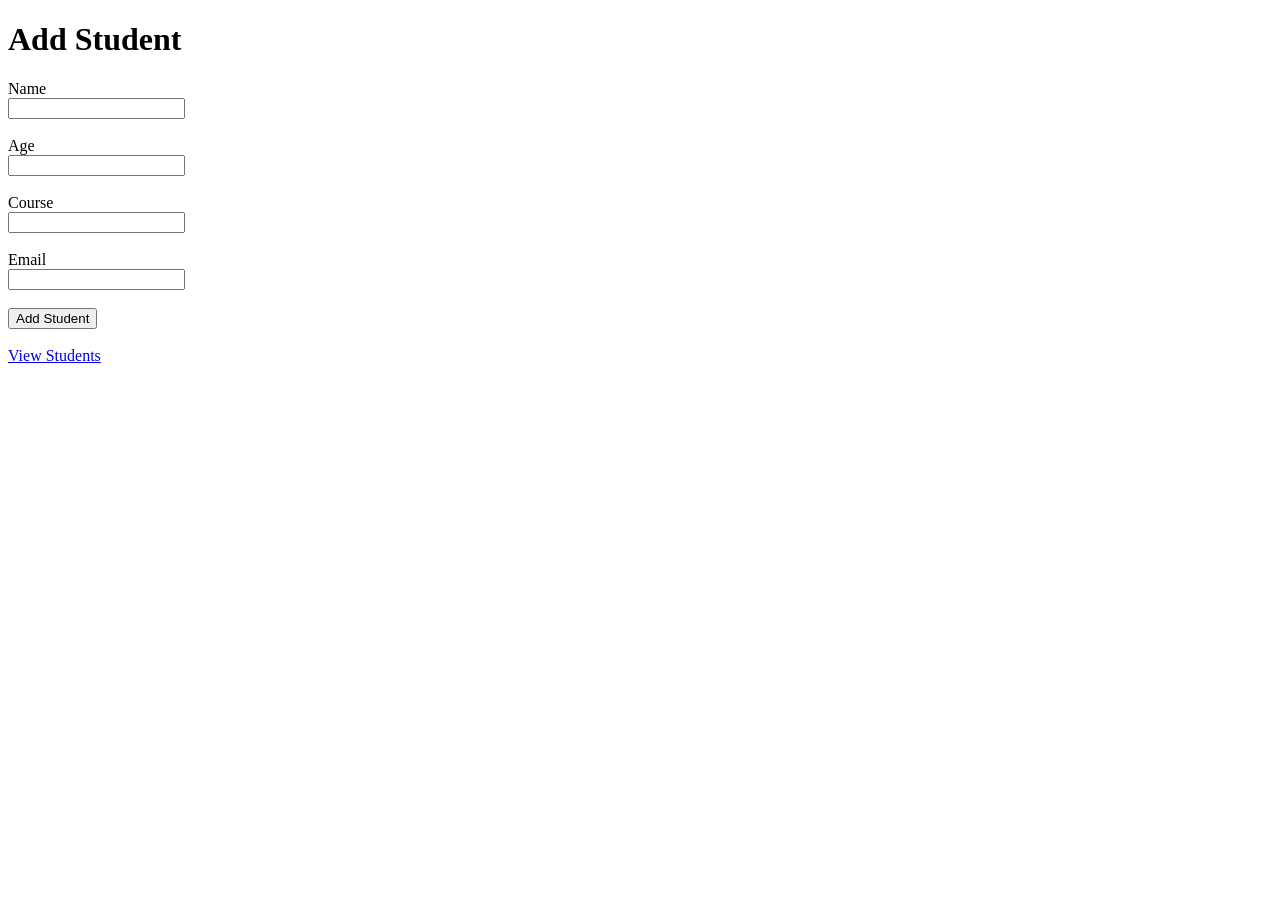
==== templates/index.html @ eb8a90b6 "update" ====
<!DOCTYPE html>
<html>

<head>
<title>Add Student</title>
</head>

<body>

<h1>Add Student</h1>

<form action="/add_student" method="POST">

<label>Name</label><br>
<input type="text" name="name" required><br><br>

<label>Age</label><br>
<input type="number" name="age" required><br><br>

<label>Course</label><br>
<input type="text" name="course" required><br><br>

<label>Email</label><br>
<input type="email" name="email" required><br><br>

<button type="submit">Add Student</button>

</form>

<br>

<a href="/students">View Students</a>

</body>

</html>
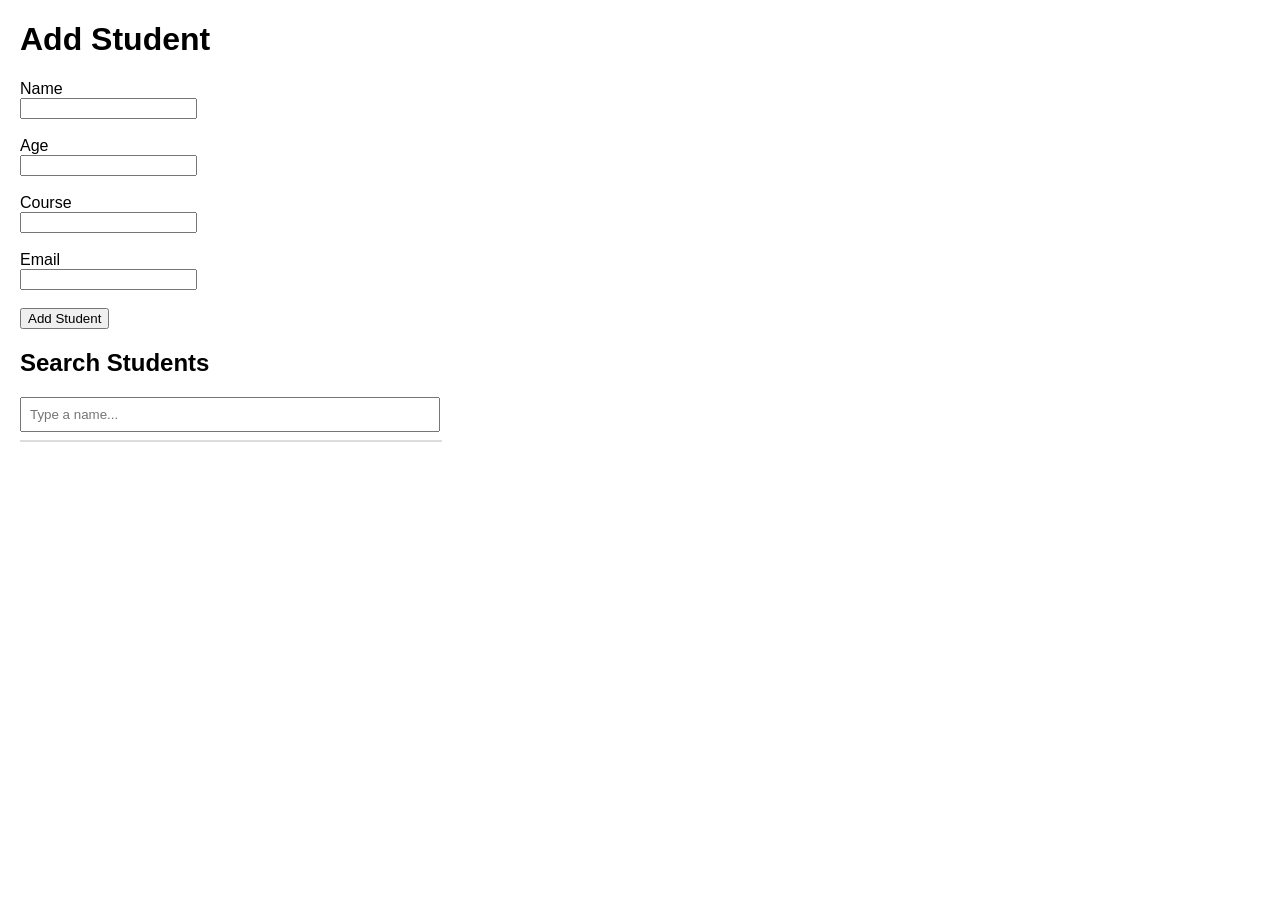
==== commit 150b0f75: "new edit" ====
--- a/templates/index.html
+++ b/templates/index.html
@@ -1,36 +1,111 @@
 <!DOCTYPE html>
 <html>
-
+ 
 <head>
-<title>Add Student</title>
+    <meta charset="utf-8">
+    <meta name="viewport" content="width=device-width, initial-scale=1">
+    <title>Add Student</title>
+    <style>
+        body { font-family: Arial, sans-serif; margin: 20px; }
+        .search-box { margin-top: 20px; }
+        #results { margin-top: 8px; border: 1px solid #ddd; max-width: 420px; }
+        .result-item { padding: 8px; cursor: pointer; border-bottom: 1px solid #eee; }
+        .result-item:hover { background:#f5f5f5; }
+ 
+        /* Modal */
+        .modal { display: none; position: fixed; z-index: 1000; left: 0; top: 0; width: 100%; height: 100%; overflow: auto; background-color: rgba(0,0,0,0.4); }
+        .modal-content { background-color: #fff; margin: 10% auto; padding: 20px; border: 1px solid #888; width: 90%; max-width: 480px; border-radius: 6px; }
+        .close { float: right; font-size: 20px; cursor: pointer; }
+        .field { margin-bottom: 8px; }
+    </style>
 </head>
-
+ 
 <body>
-
-<h1>Add Student</h1>
-
-<form action="/add_student" method="POST">
-
-<label>Name</label><br>
-<input type="text" name="name" required><br><br>
-
-<label>Age</label><br>
-<input type="number" name="age" required><br><br>
-
-<label>Course</label><br>
-<input type="text" name="course" required><br><br>
-
-<label>Email</label><br>
-<input type="email" name="email" required><br><br>
-
-<button type="submit">Add Student</button>
-
-</form>
-
-<br>
-
-<a href="/students">View Students</a>
-
+ 
+    <h1>Add Student</h1>
+ 
+    <form action="/add_student" method="POST">
+ 
+        <label>Name</label><br>
+        <input type="text" name="name" required><br><br>
+ 
+        <label>Age</label><br>
+        <input type="number" name="age" required><br><br>
+ 
+        <label>Course</label><br>
+        <input type="text" name="course" required><br><br>
+ 
+        <label>Email</label><br>
+        <input type="email" name="email" required><br><br>
+ 
+        <button type="submit">Add Student</button>
+ 
+    </form>
+ 
+    <div class="search-box">
+        <h2>Search Students</h2>
+        <input id="searchInput" type="search" placeholder="Type a name..." style="width:420px;padding:8px;">
+        <div id="results" role="list"></div>
+    </div>
+ 
+    <!-- Modal -->
+    <div id="studentModal" class="modal">
+        <div class="modal-content">
+            <span id="closeBtn" class="close">&times;</span>
+            <h3 id="modalName">Student</h3>
+            <div class="field"><strong>Age:</strong> <span id="modalAge"></span></div>
+            <div class="field"><strong>Course:</strong> <span id="modalCourse"></span></div>
+            <div class="field"><strong>Email:</strong> <span id="modalEmail"></span></div>
+        </div>
+    </div>
+ 
+    <script>
+        const input = document.getElementById('searchInput');
+        const results = document.getElementById('results');
+        const modal = document.getElementById('studentModal');
+        const closeBtn = document.getElementById('closeBtn');
+ 
+        let timeout = null;
+ 
+        input.addEventListener('input', () => {
+            clearTimeout(timeout);
+            const q = input.value.trim();
+            if (!q) { results.innerHTML = ''; return; }
+            timeout = setTimeout(() => doSearch(q), 250);
+        });
+ 
+        function doSearch(q) {
+            fetch('/search?q=' + encodeURIComponent(q))
+                .then(r => r.json())
+                .then(data => renderResults(data))
+                .catch(err => { console.error(err); results.innerHTML = '' });
+        }
+ 
+        function renderResults(list) {
+            if (!list || list.length === 0) { results.innerHTML = '<div style="padding:8px;color:#666">No results</div>'; return; }
+            results.innerHTML = '';
+            list.forEach(s => {
+                const div = document.createElement('div');
+                div.className = 'result-item';
+                div.textContent = s.name + (s.course ? ' — ' + s.course : '');
+                div.addEventListener('click', () => showModal(s));
+                results.appendChild(div);
+            });
+        }
+ 
+        function showModal(s) {
+            document.getElementById('modalName').textContent = s.name || '';
+            document.getElementById('modalAge').textContent = s.age ?? '';
+            document.getElementById('modalCourse').textContent = s.course || '';
+            document.getElementById('modalEmail').textContent = s.email || '';
+            modal.style.display = 'block';
+        }
+ 
+        closeBtn.addEventListener('click', () => modal.style.display = 'none');
+        window.addEventListener('click', (e) => { if (e.target === modal) modal.style.display = 'none'; });
+    </script>
+ 
 </body>
-
-</html>+ 
+</html>
+    
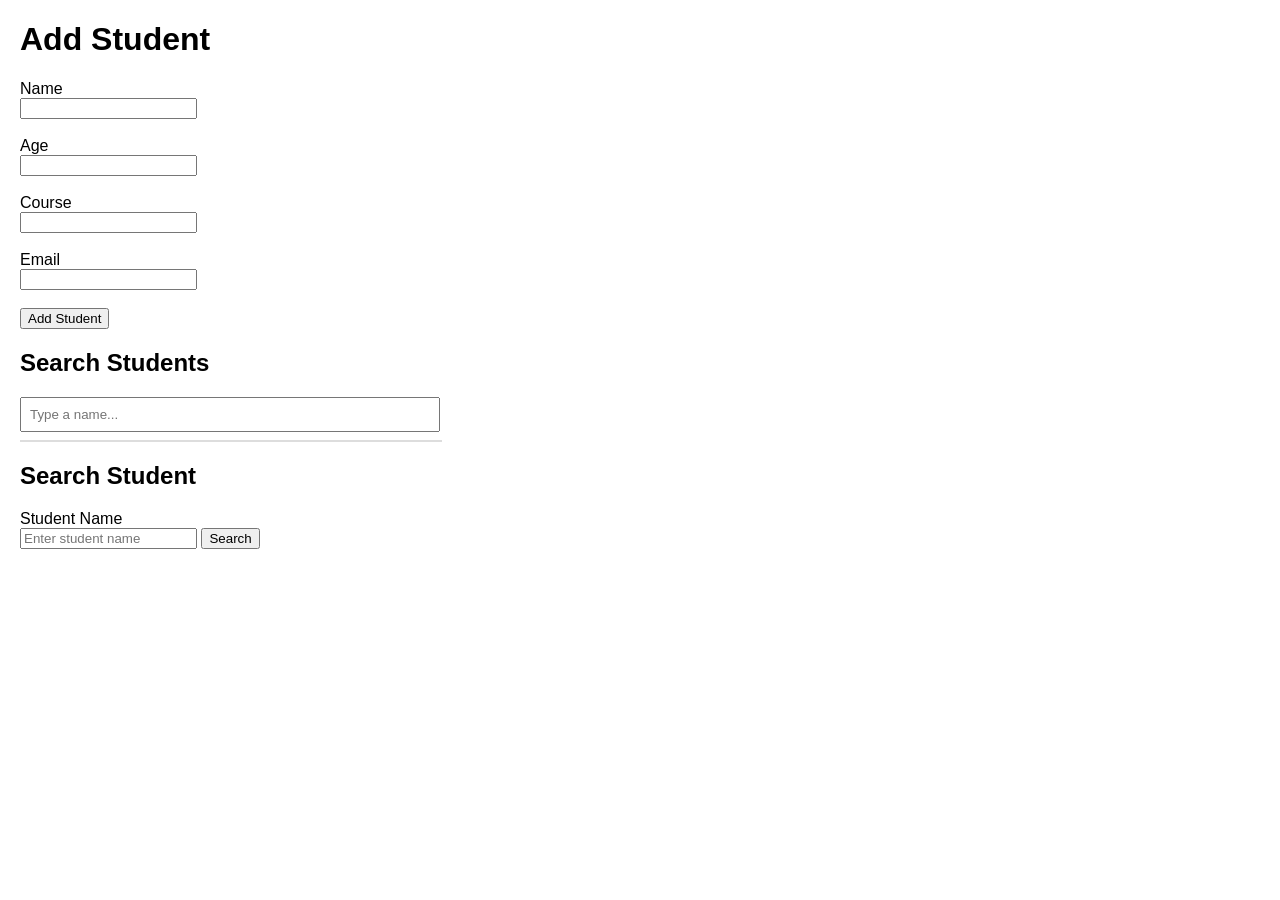
==== commit b4b0092a: "gg" ====
--- a/templates/index.html
+++ b/templates/index.html
@@ -58,6 +58,18 @@
             <div class="field"><strong>Email:</strong> <span id="modalEmail"></span></div>
         </div>
     </div>
+    <h2>Search Student</h2>
+
+<form action="/search" method="GET">
+
+<label>Student Name</label><br>
+<input type="text" name="name" placeholder="Enter student name">
+
+<button type="submit">Search</button>
+
+</form>
+
+<br>
  
     <script>
         const input = document.getElementById('searchInput');
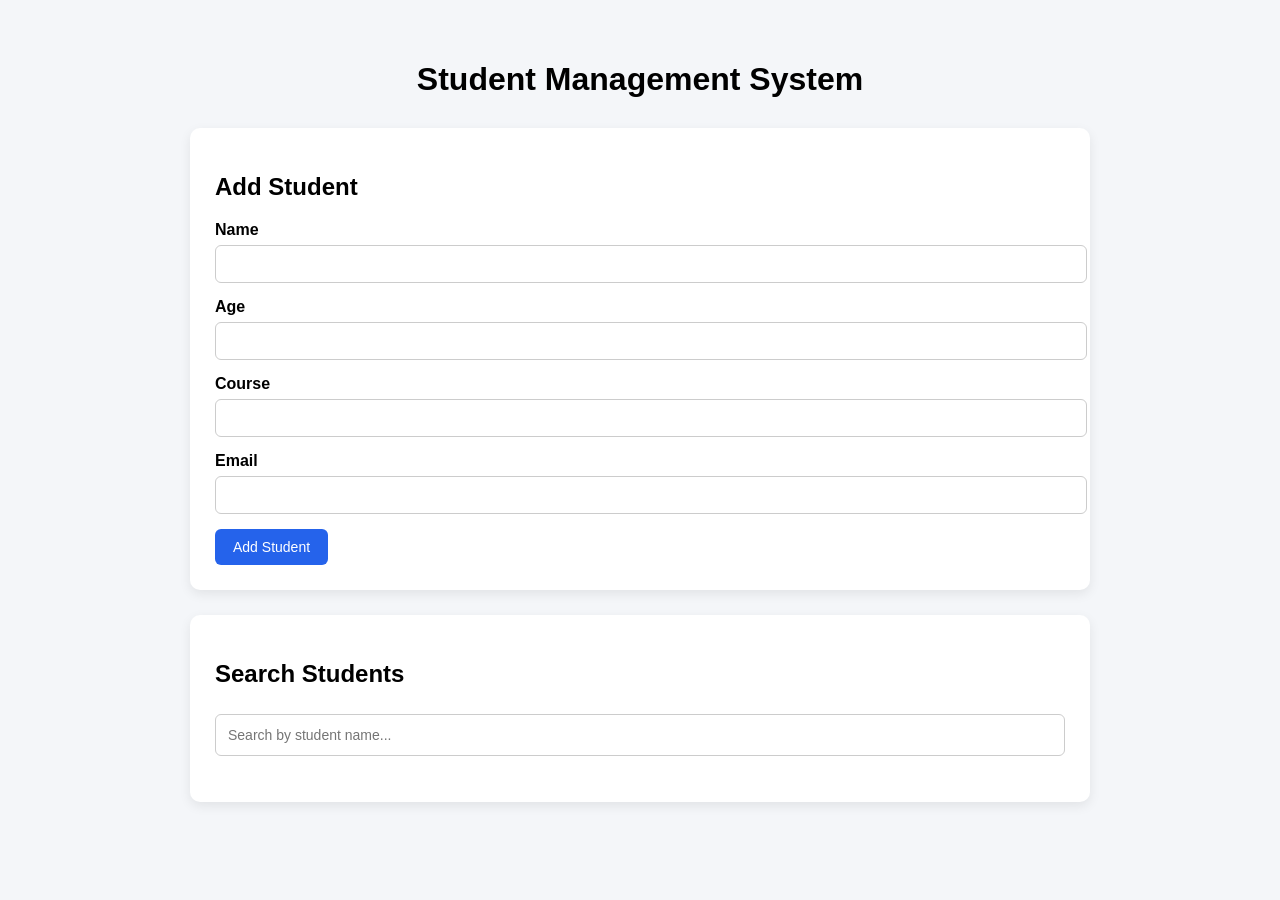
==== commit ff1c43b7: "ms" ====
--- a/templates/index.html
+++ b/templates/index.html
@@ -1,123 +1,276 @@
 <!DOCTYPE html>
 <html>
- 
+
 <head>
-    <meta charset="utf-8">
-    <meta name="viewport" content="width=device-width, initial-scale=1">
-    <title>Add Student</title>
-    <style>
-        body { font-family: Arial, sans-serif; margin: 20px; }
-        .search-box { margin-top: 20px; }
-        #results { margin-top: 8px; border: 1px solid #ddd; max-width: 420px; }
-        .result-item { padding: 8px; cursor: pointer; border-bottom: 1px solid #eee; }
-        .result-item:hover { background:#f5f5f5; }
- 
-        /* Modal */
-        .modal { display: none; position: fixed; z-index: 1000; left: 0; top: 0; width: 100%; height: 100%; overflow: auto; background-color: rgba(0,0,0,0.4); }
-        .modal-content { background-color: #fff; margin: 10% auto; padding: 20px; border: 1px solid #888; width: 90%; max-width: 480px; border-radius: 6px; }
-        .close { float: right; font-size: 20px; cursor: pointer; }
-        .field { margin-bottom: 8px; }
-    </style>
+
+<meta charset="utf-8">
+<meta name="viewport" content="width=device-width, initial-scale=1">
+
+<title>Student Management System</title>
+
+<style>
+
+body{
+    font-family: "Segoe UI", Arial, sans-serif;
+    background:#f4f6f9;
+    margin:0;
+    padding:40px;
+}
+
+.container{
+    max-width:900px;
+    margin:auto;
+}
+
+h1{
+    text-align:center;
+    margin-bottom:30px;
+}
+
+.card{
+    background:white;
+    padding:25px;
+    border-radius:10px;
+    box-shadow:0 4px 12px rgba(0,0,0,0.08);
+    margin-bottom:25px;
+}
+
+label{
+    font-weight:600;
+}
+
+input{
+    width:100%;
+    padding:10px;
+    margin-top:6px;
+    margin-bottom:15px;
+    border-radius:6px;
+    border:1px solid #ccc;
+    font-size:14px;
+}
+
+button{
+    background:#2563eb;
+    color:white;
+    border:none;
+    padding:10px 18px;
+    border-radius:6px;
+    cursor:pointer;
+    font-size:14px;
+}
+
+button:hover{
+    background:#1d4ed8;
+}
+
+.search-box input{
+    padding:12px;
+}
+
+#results{
+    margin-top:6px;
+    border-radius:6px;
+    overflow:hidden;
+}
+
+.result-item{
+    background:white;
+    padding:10px;
+    border-bottom:1px solid #eee;
+    cursor:pointer;
+}
+
+.result-item:hover{
+    background:#f1f5f9;
+}
+
+/* Modal */
+
+.modal{
+    display:none;
+    position:fixed;
+    z-index:1000;
+    left:0;
+    top:0;
+    width:100%;
+    height:100%;
+    background:rgba(0,0,0,0.5);
+}
+
+.modal-content{
+    background:white;
+    padding:25px;
+    border-radius:10px;
+    width:90%;
+    max-width:400px;
+    margin:10% auto;
+    position:relative;
+}
+
+.close{
+    position:absolute;
+    right:15px;
+    top:10px;
+    font-size:20px;
+    cursor:pointer;
+}
+
+.field{
+    margin-top:10px;
+}
+
+</style>
+
 </head>
- 
+
 <body>
- 
-    <h1>Add Student</h1>
- 
-    <form action="/add_student" method="POST">
- 
-        <label>Name</label><br>
-        <input type="text" name="name" required><br><br>
- 
-        <label>Age</label><br>
-        <input type="number" name="age" required><br><br>
- 
-        <label>Course</label><br>
-        <input type="text" name="course" required><br><br>
- 
-        <label>Email</label><br>
-        <input type="email" name="email" required><br><br>
- 
-        <button type="submit">Add Student</button>
- 
-    </form>
- 
-    <div class="search-box">
-        <h2>Search Students</h2>
-        <input id="searchInput" type="search" placeholder="Type a name..." style="width:420px;padding:8px;">
-        <div id="results" role="list"></div>
-    </div>
- 
-    <!-- Modal -->
-    <div id="studentModal" class="modal">
-        <div class="modal-content">
-            <span id="closeBtn" class="close">&times;</span>
-            <h3 id="modalName">Student</h3>
-            <div class="field"><strong>Age:</strong> <span id="modalAge"></span></div>
-            <div class="field"><strong>Course:</strong> <span id="modalCourse"></span></div>
-            <div class="field"><strong>Email:</strong> <span id="modalEmail"></span></div>
-        </div>
-    </div>
-    <h2>Search Student</h2>
-
-<form action="/search" method="GET">
-
-<label>Student Name</label><br>
-<input type="text" name="name" placeholder="Enter student name">
-
-<button type="submit">Search</button>
+
+<div class="container">
+
+<h1>Student Management System</h1>
+
+<!-- Add Student Card -->
+
+<div class="card">
+
+<h2>Add Student</h2>
+
+<form action="/add_student" method="POST">
+
+<label>Name</label>
+<input type="text" name="name" required>
+
+<label>Age</label>
+<input type="number" name="age" required>
+
+<label>Course</label>
+<input type="text" name="course" required>
+
+<label>Email</label>
+<input type="email" name="email" required>
+
+<button type="submit">Add Student</button>
 
 </form>
 
-<br>
- 
-    <script>
-        const input = document.getElementById('searchInput');
-        const results = document.getElementById('results');
-        const modal = document.getElementById('studentModal');
-        const closeBtn = document.getElementById('closeBtn');
- 
-        let timeout = null;
- 
-        input.addEventListener('input', () => {
-            clearTimeout(timeout);
-            const q = input.value.trim();
-            if (!q) { results.innerHTML = ''; return; }
-            timeout = setTimeout(() => doSearch(q), 250);
-        });
- 
-        function doSearch(q) {
-            fetch('/search?q=' + encodeURIComponent(q))
-                .then(r => r.json())
-                .then(data => renderResults(data))
-                .catch(err => { console.error(err); results.innerHTML = '' });
-        }
- 
-        function renderResults(list) {
-            if (!list || list.length === 0) { results.innerHTML = '<div style="padding:8px;color:#666">No results</div>'; return; }
-            results.innerHTML = '';
-            list.forEach(s => {
-                const div = document.createElement('div');
-                div.className = 'result-item';
-                div.textContent = s.name + (s.course ? ' — ' + s.course : '');
-                div.addEventListener('click', () => showModal(s));
-                results.appendChild(div);
-            });
-        }
- 
-        function showModal(s) {
-            document.getElementById('modalName').textContent = s.name || '';
-            document.getElementById('modalAge').textContent = s.age ?? '';
-            document.getElementById('modalCourse').textContent = s.course || '';
-            document.getElementById('modalEmail').textContent = s.email || '';
-            modal.style.display = 'block';
-        }
- 
-        closeBtn.addEventListener('click', () => modal.style.display = 'none');
-        window.addEventListener('click', (e) => { if (e.target === modal) modal.style.display = 'none'; });
-    </script>
- 
+</div>
+
+
+<!-- Search Students Card -->
+
+<div class="card search-box">
+
+<h2>Search Students</h2>
+
+<input id="searchInput" type="search" placeholder="Search by student name...">
+
+<div id="results"></div>
+
+</div>
+
+</div>
+
+
+<!-- Modal -->
+
+<div id="studentModal" class="modal">
+
+<div class="modal-content">
+
+<span id="closeBtn" class="close">&times;</span>
+
+<h3 id="modalName"></h3>
+
+<div class="field"><strong>Age:</strong> <span id="modalAge"></span></div>
+<div class="field"><strong>Course:</strong> <span id="modalCourse"></span></div>
+<div class="field"><strong>Email:</strong> <span id="modalEmail"></span></div>
+
+</div>
+
+</div>
+
+
+<script>
+
+const input = document.getElementById('searchInput');
+const results = document.getElementById('results');
+const modal = document.getElementById('studentModal');
+const closeBtn = document.getElementById('closeBtn');
+
+let timeout=null;
+
+input.addEventListener('input',()=>{
+
+clearTimeout(timeout);
+
+const q=input.value.trim();
+
+if(!q){
+results.innerHTML='';
+return;
+}
+
+timeout=setTimeout(()=>doSearch(q),300);
+
+});
+
+function doSearch(q){
+
+fetch('/search?q='+encodeURIComponent(q))
+.then(r=>r.json())
+.then(data=>renderResults(data))
+.catch(err=>{
+console.error(err);
+results.innerHTML='';
+});
+
+}
+
+function renderResults(list){
+
+if(!list || list.length===0){
+results.innerHTML='<div style="padding:10px;color:#666">No results</div>';
+return;
+}
+
+results.innerHTML='';
+
+list.forEach(s=>{
+
+const div=document.createElement('div');
+
+div.className='result-item';
+
+div.textContent=s.name+" — "+(s.course || '');
+
+div.onclick=()=>showModal(s);
+
+results.appendChild(div);
+
+});
+
+}
+
+function showModal(s){
+
+document.getElementById('modalName').textContent=s.name || '';
+document.getElementById('modalAge').textContent=s.age || '';
+document.getElementById('modalCourse').textContent=s.course || '';
+document.getElementById('modalEmail').textContent=s.email || '';
+
+modal.style.display='block';
+
+}
+
+closeBtn.onclick=()=>modal.style.display='none';
+
+window.onclick=(e)=>{
+if(e.target===modal){
+modal.style.display='none';
+}
+}
+
+</script>
+
 </body>
- 
-</html>
-    +</html>
